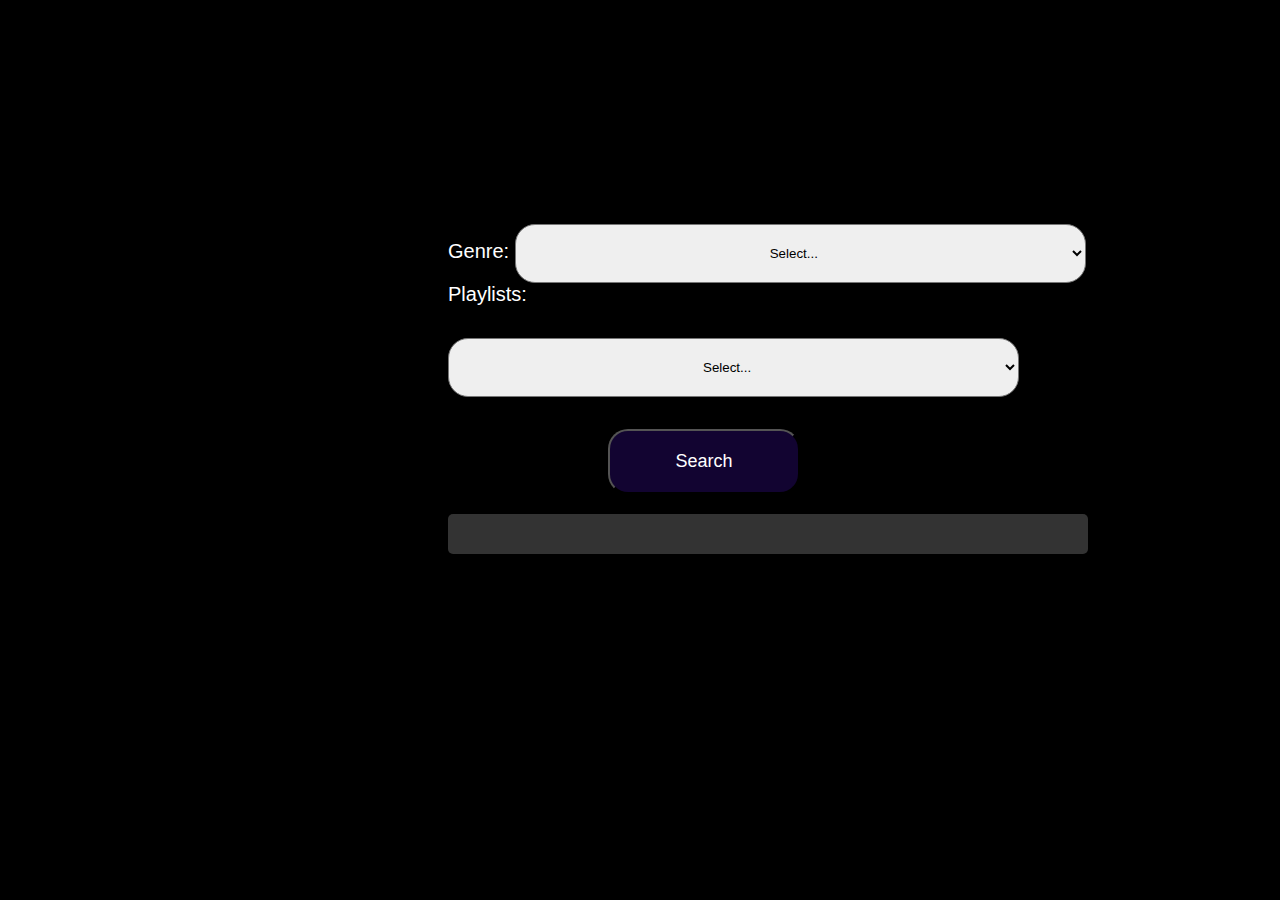
==== index.html @ 5941507d "removes few code" ====
<!DOCTYPE html>
<html lang='en'>
<head>
    <meta charset='UTF-8'>
    <meta name='viewport' content='width=device-width, initial-scale=1.0'>
    <title>Musica Web App</title>
    <link rel='stylesheet' type='text/css' href='styles.css'>
</head>
<body>
    <div class='container'>
        <form action=''>
            <input type='hidden' id='hidden_token'>
            <div>
                <label for='Genre'>Genre:</label>
                <select name='' id='select_genre' class='form-control form-control-sm col-sm-10'>
                    <option>Select...</option>
                </select>
            </div>
            <div >
                <label for='Genre' class='form-label'>Playlists:</label>
                <select name='' id='select_playlist' class='form-control form-control-sm col-sm-10'>
                    <option>Select...</option>
                </select>
            </div>
            <div>
                <button type='submit' id='btn_submit' class='btn btn-success col-sm-12'>Search</button>
            </div>
        </form>
        <div class='row'>
            <div>
                <div class='list-group song-list'>
                </div>
            </div>
            <div  id='song-detail'>
            </div>
        </div>
    </div>
    <script src="https://code.jquery.com/jquery-3.2.1.slim.min.js"></script>
    <script src="https://cdnjs.cloudflare.com/ajax/libs/popper.js/1.12.9/umd/popper.min.js"></script>
    <script src="https://maxcdn.bootstrapcdn.com/bootstrap/4.0.0/js/bootstrap.min.js"></script>
    <script src='musica.js' type='text/javascript'></script>
</body>
</html>
---- styles.css ----
body {
    font-family: 'Franklin Gothic Medium', 'Arial Narrow', Arial, sans-serif;
    font-size: 20px;
    align-items: center;
    margin: 15%;
    margin-left: 35%;
    background-color: black;
    color: #fff;
}
.btn {
    border-radius: 20px;
    width: 30%;
    padding: 20px 8px;
    border-color: black 2px;
    color: #fff;
    cursor: pointer;
    background-color: #120431;
    margin-top: 5%;
    font-size: 18px;
    margin-left: 25%;
}

.form-control {
    border-radius: 20px;
    padding: 20px 250px;
    margin-top: 5%;
}

label {
    padding-top: 5px;
}

.list-group-item {
    border: 1px solid #ccc;
    border-radius: 5px;
    margin-bottom: 5px;
    padding: 10px;
}

.song-list {
    margin-top: 20px;
}

#song-detail {
    background-color: #333;
    color: #fff;
    padding: 20px;
    border-radius: 5px;
}
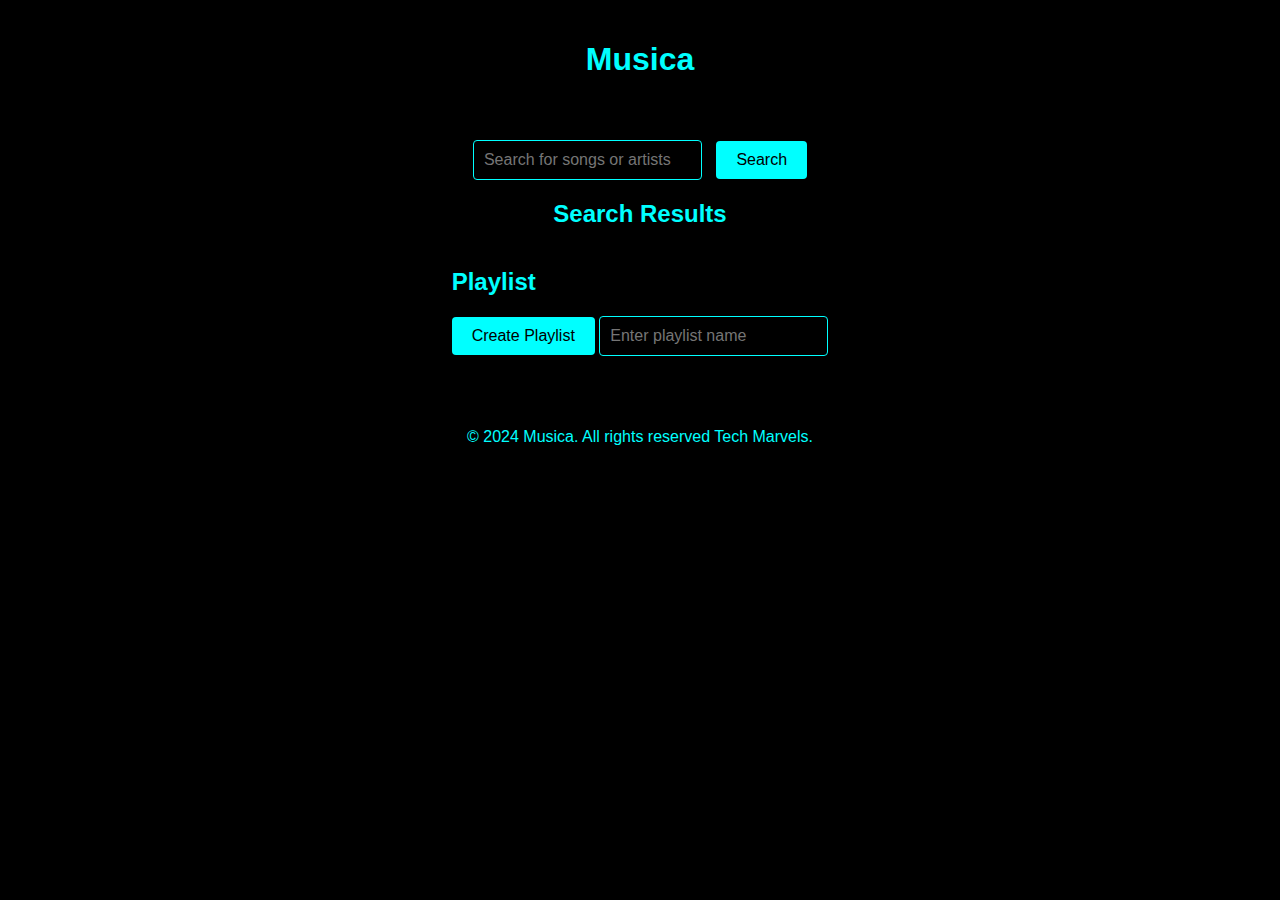
==== commit f5d046f9: "adds new stylings" ====
--- a/index.html
+++ b/index.html
@@ -1,43 +1,40 @@
 <!DOCTYPE html>
-<html lang='en'>
+<html lang="en">
 <head>
-    <meta charset='UTF-8'>
-    <meta name='viewport' content='width=device-width, initial-scale=1.0'>
-    <title>Musica Web App</title>
-    <link rel='stylesheet' type='text/css' href='styles.css'>
+    <meta charset="UTF-8">
+    <meta name="viewport" content="width=device-width, initial-scale=1.0">
+    <title>Music App</title>
+    <link rel="stylesheet" href="styles.css">
 </head>
 <body>
-    <div class='container'>
-        <form action=''>
-            <input type='hidden' id='hidden_token'>
-            <div>
-                <label for='Genre'>Genre:</label>
-                <select name='' id='select_genre' class='form-control form-control-sm col-sm-10'>
-                    <option>Select...</option>
-                </select>
-            </div>
-            <div >
-                <label for='Genre' class='form-label'>Playlists:</label>
-                <select name='' id='select_playlist' class='form-control form-control-sm col-sm-10'>
-                    <option>Select...</option>
-                </select>
-            </div>
-            <div>
-                <button type='submit' id='btn_submit' class='btn btn-success col-sm-12'>Search</button>
-            </div>
-        </form>
-        <div class='row'>
-            <div>
-                <div class='list-group song-list'>
-                </div>
-            </div>
-            <div  id='song-detail'>
-            </div>
-        </div>
-    </div>
-    <script src="https://code.jquery.com/jquery-3.2.1.slim.min.js"></script>
-    <script src="https://cdnjs.cloudflare.com/ajax/libs/popper.js/1.12.9/umd/popper.min.js"></script>
-    <script src="https://maxcdn.bootstrapcdn.com/bootstrap/4.0.0/js/bootstrap.min.js"></script>
-    <script src='musica.js' type='text/javascript'></script>
+    <header>
+        <h1>Musica</h1>
+    </header>
+
+    <main>
+        <section>
+            <input type="text" id="searchInput" placeholder="Search for songs or artists">
+            <button id="searchButton">Search</button>
+        </section>
+
+        <section>
+            <h2>Search Results</h2>
+            <ul id="resultsList"></ul>
+        </section>
+
+        <section>
+            <h2>Playlist</h2>
+            <button id="createPlaylistButton">Create Playlist</button>
+            <input type="text" id="playlistNameInput" placeholder="Enter playlist name">
+            <ul id="playlistSongs"></ul>
+            
+        </section>
+    </main>
+
+    <footer>
+        <p>&copy; 2024 Musica. All rights reserved Tech Marvels.</p>
+    </footer>
+
+    <script src="musica.js"></script>
 </body>
 </html>--- a/styles.css
+++ b/styles.css
@@ -1,49 +1,130 @@
 body {
-    font-family: 'Franklin Gothic Medium', 'Arial Narrow', Arial, sans-serif;
-    font-size: 20px;
+    font-family: Arial, sans-serif;
+    margin: 0;
+    padding: 0;
+    background-color: #000;
+    color: #00ffff;
+  }
+  
+ 
+  header {
+    background-color: #000;
+    color: #00ffff;
+    padding: 20px;
+    text-align: center;
+  }
+  
+
+  main {
+    padding: 20px;
+    display: flex;
+    flex-direction: column;
     align-items: center;
-    margin: 15%;
-    margin-left: 35%;
-    background-color: black;
-    color: #fff;
-}
-.btn {
-    border-radius: 20px;
-    width: 30%;
-    padding: 20px 8px;
-    border-color: black 2px;
-    color: #fff;
+  }
+  
+
+  .search-container {
+    display: flex;
+    align-items: center;
+    margin-bottom: 20px;
+  }
+  
+  #searchInput {
+    padding: 10px;
+    font-size: 16px;
+    border: 1px solid #00ffff;
+    border-radius: 4px;
+    background-color: #000;
+    color: #00ffff;
+    margin-right: 10px;
+  }
+  
+  #searchButton {
+    padding: 10px 20px;
+    font-size: 16px;
+    background-color: #00ffff;
+    color: #000;
+    border: none;
+    border-radius: 4px;
     cursor: pointer;
-    background-color: #120431;
-    margin-top: 5%;
-    font-size: 18px;
-    margin-left: 25%;
-}
+  }
+  
+ 
+  #resultsList {
+    list-style-type: none;
+    padding: 0;
+    width: 100%;
+  }
+  
+  #resultsList li {
+    margin-bottom: 10px;
+    display: flex;
+    justify-content: space-between;
+    align-items: center;
+  }
+  
+  #resultsList li a {
+    color: #00ffff;
+    text-decoration: none;
+  }
+  
+  #resultsList li button {
+    padding: 5px 10px;
+    font-size: 14px;
+    background-color: #00ffff;
+    color: #000;
+    border: none;
+    border-radius: 4px;
+    cursor: pointer;
+  }
+  
 
-.form-control {
-    border-radius: 20px;
-    padding: 20px 250px;
-    margin-top: 5%;
-}
-
-label {
-    padding-top: 5px;
-}
-
-.list-group-item {
-    border: 1px solid #ccc;
-    border-radius: 5px;
-    margin-bottom: 5px;
+  #createPlaylistButton {
+    padding: 10px 20px;
+    font-size: 16px;
+    background-color: #00ffff;
+    color: #000;
+    border: none;
+    border-radius: 4px;
+    cursor: pointer;
+    margin-bottom: 10px;
+  }
+  
+  #playlistNameInput {
     padding: 10px;
-}
-
-.song-list {
-    margin-top: 20px;
-}
-
-#song-detail {
-    background-color: #333;
-    color: #fff;
-    padding: 20px;
-    border-radius: 5px;
-}
+    font-size: 16px;
+    border: 1px solid #00ffff;
+    border-radius: 4px;
+    background-color: #000;
+    color: #00ffff;
+    margin-bottom: 10px;
+  }
+  
+  #playlistSongs {
+    list-style-type: none;
+    padding: 0;
+    width: 100%;
+  }
+  
+  #playlistSongs li {
+    margin-bottom: 10px;
+  }
+  
+  #playButton {
+    padding: 10px 20px;
+    font-size: 16px;
+    background-color: #00ffff;
+    color: #000;
+    border: none;
+    border-radius: 4px;
+    cursor: pointer;
+  }
+  
+  
+  footer {
+    background-color: #000;
+    color: #00ffff;
+    padding: 10px;
+    text-align: center;
+  }
+  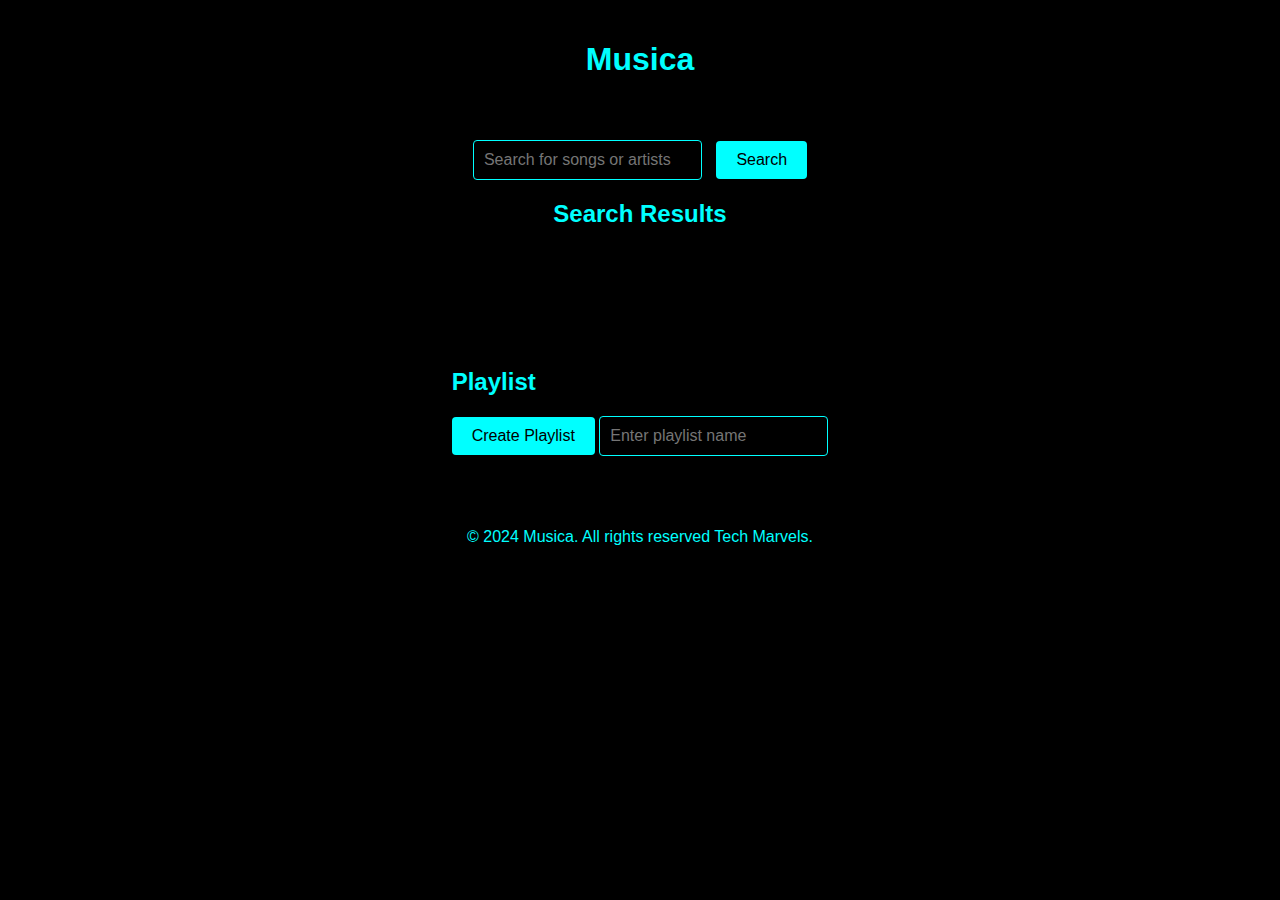
==== commit 0313e492: "makes new changes" ====
--- a/index.html
+++ b/index.html
@@ -19,7 +19,7 @@
 
         <section>
             <h2>Search Results</h2>
-            <ul id="resultsList"></ul>
+            <div id="resultsList"></div>
         </section>
 
         <section>
--- a/styles.css
+++ b/styles.css
@@ -51,9 +51,11 @@
   
  
   #resultsList {
-    list-style-type: none;
-    padding: 0;
-    width: 100%;
+    padding: 50px;
+    gap:20px;
+    display: flex;
+    flex-wrap: wrap;
+    width: 80%;
   }
   
   #resultsList li {
@@ -61,11 +63,6 @@
     display: flex;
     justify-content: space-between;
     align-items: center;
-  }
-  
-  #resultsList li a {
-    color: #00ffff;
-    text-decoration: none;
   }
   
   #resultsList li button {
@@ -127,4 +124,16 @@
     padding: 10px;
     text-align: center;
   }
-  +  
+ 
+  .listItems a{
+    text-decoration: none;
+    color: #00ffff;
+
+  }
+
+  .listItems{
+    width: 10%;
+    background-color: yellow;
+    
+  }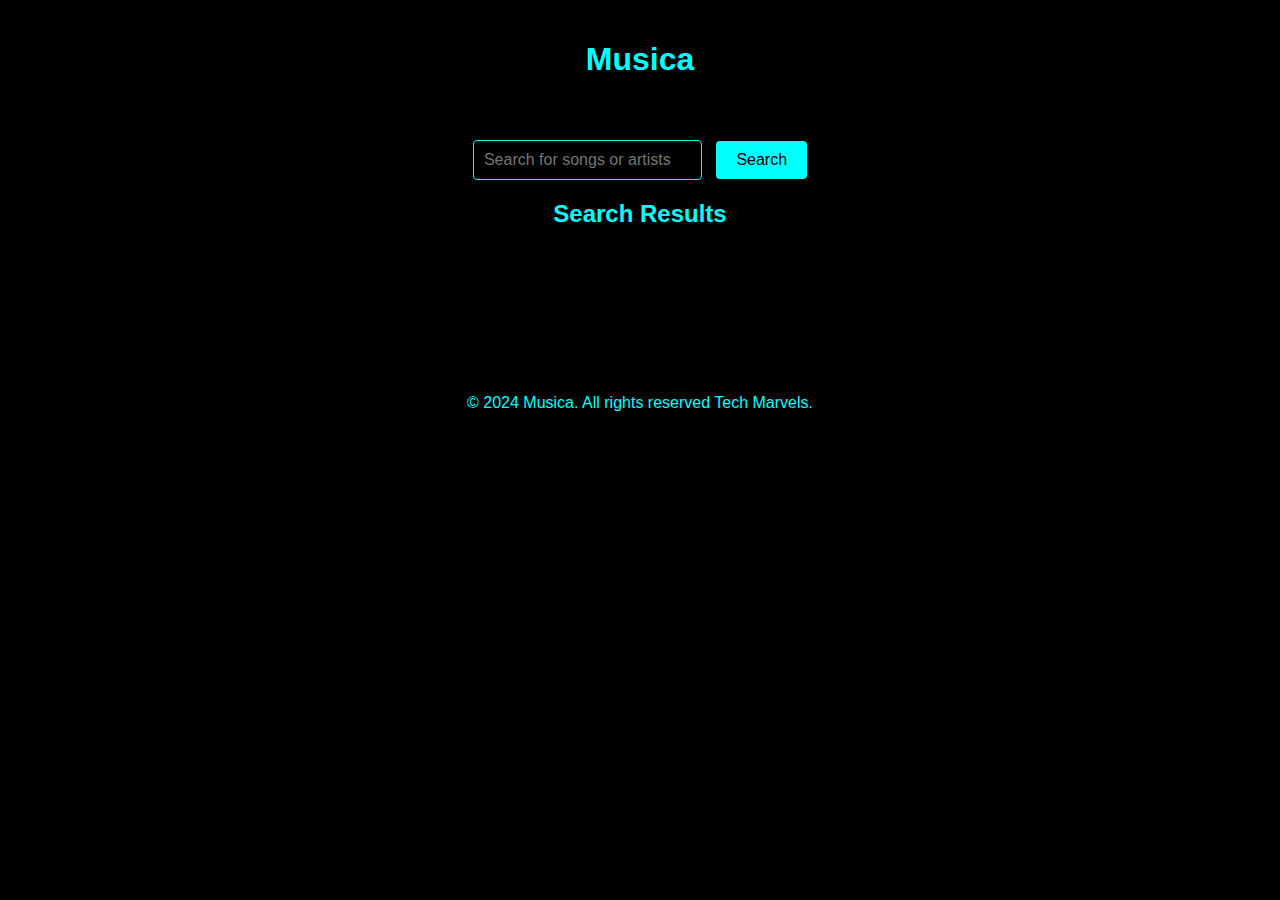
==== commit 86403e52: "done changes" ====
--- a/index.html
+++ b/index.html
@@ -18,17 +18,17 @@
         </section>
 
         <section>
-            <h2>Search Results</h2>
+            <h2 id="result">Search Results</h2>
             <div id="resultsList"></div>
         </section>
 
-        <section>
+        <!-- <section>
             <h2>Playlist</h2>
             <button id="createPlaylistButton">Create Playlist</button>
             <input type="text" id="playlistNameInput" placeholder="Enter playlist name">
             <ul id="playlistSongs"></ul>
             
-        </section>
+        </section> -->
     </main>
 
     <footer>
--- a/styles.css
+++ b/styles.css
@@ -56,6 +56,11 @@
     display: flex;
     flex-wrap: wrap;
     width: 80%;
+    margin-left: 10%;
+  }
+
+  #result{
+    text-align: center;
   }
   
   #resultsList li {
@@ -129,11 +134,25 @@
   .listItems a{
     text-decoration: none;
     color: #00ffff;
-
   }
 
   .listItems{
     width: 10%;
-    background-color: yellow;
+    height: 155px;
+    padding: 40px;
+    background-color: rgb(30, 28, 48);
+    text-align: center;
+  }
+
+  @media screen and (min-width: 280px) and (max-width:480){
+    .listItems{
+      width: 35%;
+      height: 155px;
+      padding: 23px;
+      margin-left: 434px;
+      background-color: rgb(30, 28, 48);
+      text-align: right;
+    }
     
+ 
   }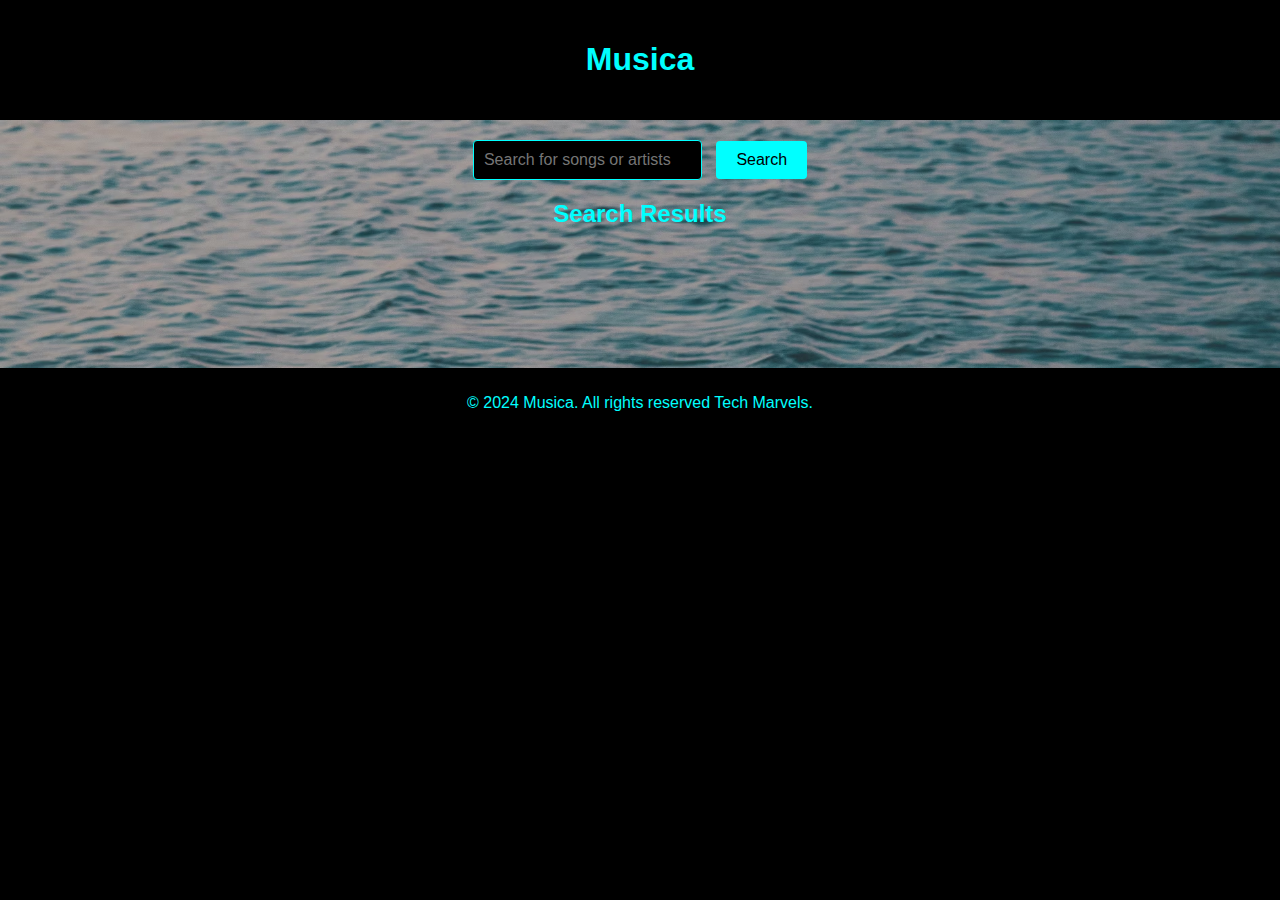
==== commit 3ff5e0d6: "added background" ====
--- a/index.html
+++ b/index.html
@@ -11,7 +11,7 @@
         <h1>Musica</h1>
     </header>
 
-    <main>
+    <main id="searchSection">
         <section>
             <input type="text" id="searchInput" placeholder="Search for songs or artists">
             <button id="searchButton">Search</button>
--- a/styles.css
+++ b/styles.css
@@ -56,7 +56,7 @@
     display: flex;
     flex-wrap: wrap;
     width: 80%;
-    margin-left: 10%;
+    margin-left: 14%;
   }
 
   #result{
@@ -144,6 +144,12 @@
     text-align: center;
   }
 
+  #searchSection{
+    background-image: url('music.avif');
+    background-size: cover;
+    
+  }
+
   @media screen and (min-width: 280px) and (max-width:480){
     .listItems{
       width: 35%;
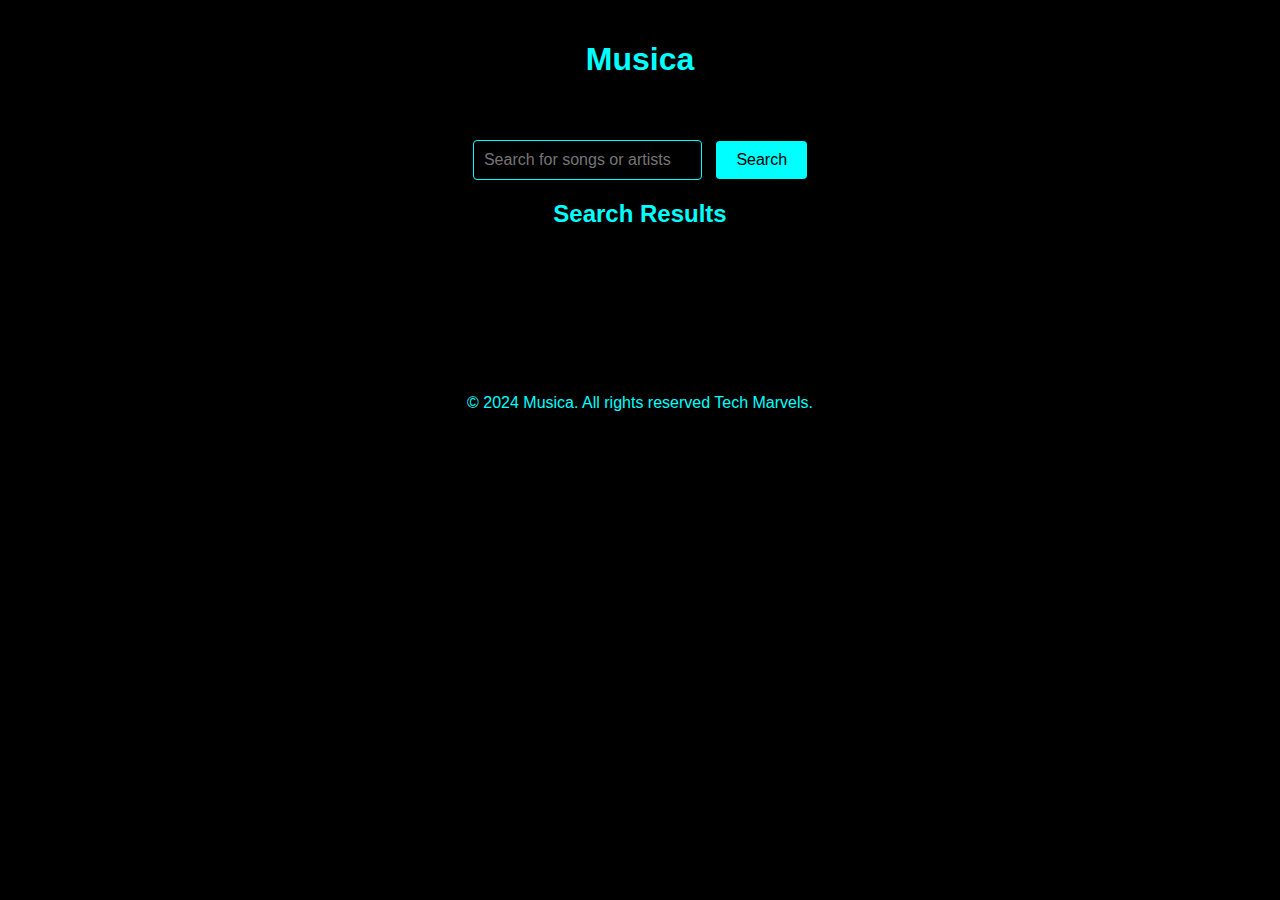
==== commit 26448949: "added js work" ====
--- a/index.html
+++ b/index.html
@@ -22,6 +22,8 @@
             <div id="resultsList"></div>
         </section>
 
+        
+
         <!-- <section>
             <h2>Playlist</h2>
             <button id="createPlaylistButton">Create Playlist</button>
--- a/styles.css
+++ b/styles.css
@@ -131,24 +131,51 @@
   }
   
  
-  .listItems a{
+  .listItems {
+    margin-bottom: 20px;
+    border: 1px solid #ccc;
+    padding: 10px;
+    position: relative; /* Ensure positioning context for absolute positioning of button */
+    text-align: center; /* Center the content */
+  }
+  
+  .listItems img {
+    width: 200px; /* Enlarge the image size */
+    height: 200px; /* Enlarge the image size */
+    display: block;
+    margin: 0 auto 10px; /* Center the image and add space below */
+    cursor: pointer; /* Change cursor to pointer on hover */
+  }
+  
+  .listItems h3 {
+    margin: 0;
+  }
+  
+  .listItems .listenButton {
+    position: absolute;
+    bottom: 10px; /* Adjust button position from bottom */
+    left: 50%;
+    transform: translateX(-50%); /* Center the button horizontally */
     text-decoration: none;
-    color: #00ffff;
+    color: #333;
+    background-color: #f8f8f8;
+    padding: 5px 10px;
+    border: 1px solid #ccc;
+    border-radius: 5px;
   }
+  
+  .listItems .listenButton:hover {
+    background-color: #e0e0e0;
+  }
+  
 
-  .listItems{
-    width: 10%;
-    height: 155px;
-    padding: 40px;
-    background-color: rgb(30, 28, 48);
-    text-align: center;
-  }
 
-  #searchSection{
-    background-image: url('music.avif');
-    background-size: cover;
-    
-  }
+
+
+
+
+ 
+  
 
   @media screen and (min-width: 280px) and (max-width:480){
     .listItems{
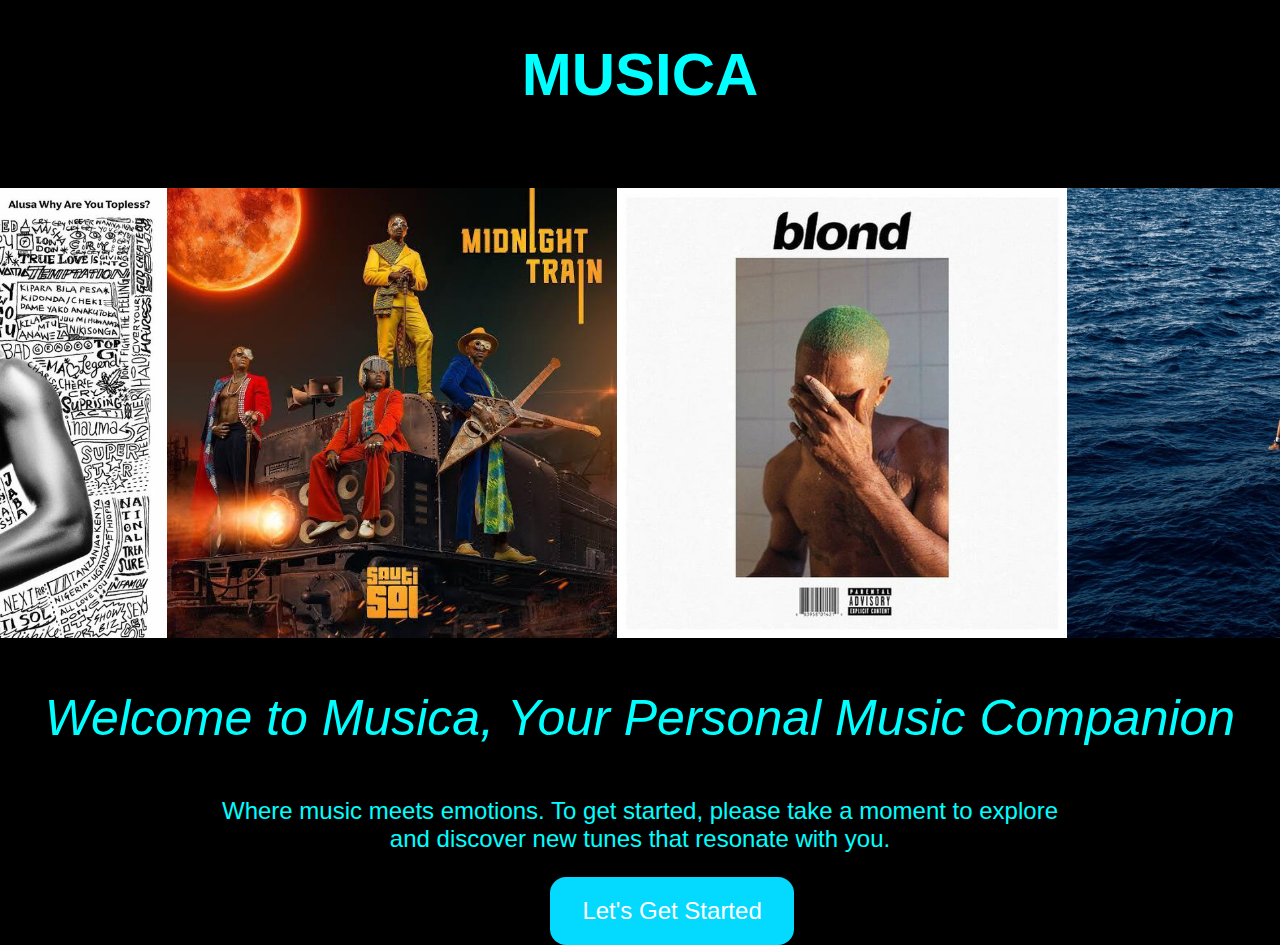
==== commit aef0d43f: "Merge pull request #16 from cheshari-pearl/gloria_branch" ====
--- a/index.html
+++ b/index.html
@@ -4,39 +4,40 @@
     <meta charset="UTF-8">
     <meta name="viewport" content="width=device-width, initial-scale=1.0">
     <title>Music App</title>
-    <link rel="stylesheet" href="styles.css">
+    <link rel="stylesheet" href="style.css">
 </head>
 <body>
-    <header>
-        <h1>Musica</h1>
-    </header>
-
-    <main id="searchSection">
-        <section>
-            <input type="text" id="searchInput" placeholder="Search for songs or artists">
-            <button id="searchButton">Search</button>
-        </section>
-
-        <section>
-            <h2 id="result">Search Results</h2>
-            <div id="resultsList"></div>
-        </section>
-
-        
-
-        <!-- <section>
-            <h2>Playlist</h2>
-            <button id="createPlaylistButton">Create Playlist</button>
-            <input type="text" id="playlistNameInput" placeholder="Enter playlist name">
-            <ul id="playlistSongs"></ul>
-            
-        </section> -->
-    </main>
-
-    <footer>
-        <p>&copy; 2024 Musica. All rights reserved Tech Marvels.</p>
-    </footer>
-
+    <div class="navbar">
+        <h1>MUSICA </h1>
+    </div>
+    <div id="image-container">
+        <img src="Images/image.png" alt="Image 1" class="image">
+        <img src="Images/image (1).png" alt="Image 2" class="image">
+        <img src="Images/image (2).png" alt="Image 3" class="image">
+        <img src="Images/image (3).png" alt="Image 4" class="image">
+        <img src="Images/image (4).png" alt="Image 5" class="image">
+        <img src="Images/image (4).png" alt="Image 6" class="image">
+        <img src="Images/image (5).png" alt="Image 7" class="image">
+        <img src="Images/skz.jpg" alt="Image 8" class="image">
+        <img src="Images/xg-woke-up-single-5th-album-cover.jpeg" alt="Image 9" class="image">
+        <img src="Images/d.o..png" alt="Image 10" class="image">
+        <img src="Images/image (1).png" alt="Image 1" class="image">
+        <img src="Images/image (2).png" alt="Image 2" class="image">
+        <img src="Images/image (6).png" alt="Image 3" class="image">
+        <img src="Images/image (7).png" alt="Image 4" class="image">
+        <img src="Images/image (8).png" alt="Image 5" class="image">
+        <img src="Images/image (9).png" alt="Image 6" class="image">
+        <img src="Images/image (5).png" alt="Image 7" class="image">
+        <img src="Images/image (10).png" alt="Image 8" class="image">
+        <img src="Images/image (11).png" alt="Image 9" class="image">
+        <img src="Images/image (4).png" alt="Image 10" class="image">
+    </div>
+    <div class="landing_text">
+        <p class="welcome_message"><i>Welcome to Musica, Your Personal Music Companion</i></p>
+        <p class="text">Where music meets emotions. To get started, please take a moment to explore<br>
+        and discover new tunes that resonate with you.</p>
+    </div>
+        <button class="btn_start"><a href="/search.html">Let's Get Started</a></button>
     <script src="musica.js"></script>
 </body>
 </html>--- a/style.css
+++ b/style.css
@@ -0,0 +1,178 @@
+body {
+  font-family: Arial, sans-serif;
+  margin: 0;
+  padding: 0;
+  background-color: #000;
+  color: #00FFFF;
+}
+header {
+  background-color: #000;
+  color: #00FFFF;
+  padding: 20px;
+  text-align: center;
+}
+main {
+  padding: 20px;
+  display: flex;
+  flex-direction: column;
+  align-items: center;
+}
+.search-container {
+  display: flex;
+  align-items: center;
+  margin-bottom: 20px;
+}
+#searchInput {
+  padding: 10px;
+  font-size: 16px;
+  border: 1px solid #00FFFF;
+  border-radius: 4px;
+  background-color: #000;
+  color: #00FFFF;
+  margin-right: 10px;
+}
+#searchButton {
+  padding: 10px 20px;
+  font-size: 16px;
+  background-color: #00FFFF;
+  color: #000;
+  border: none;
+  border-radius: 4px;
+  cursor: pointer;
+}
+#resultsList {
+  padding: 50px;
+  gap:20px;
+  display: flex;
+  flex-wrap: wrap;
+  width: 80%;
+  margin-left: 14%;
+}
+#result{
+  text-align: center;
+}
+#resultsList li {
+  margin-bottom: 10px;
+  display: flex;
+  justify-content: space-between;
+  align-items: center;
+}
+#resultsList li button {
+  padding: 5px 10px;
+  font-size: 14px;
+  background-color: #00FFFF;
+  color: #000;
+  border: none;
+  border-radius: 4px;
+  cursor: pointer;
+}
+#search-footer {
+  background-color: #000;
+  color: #00FFFF;
+  padding: 10px;
+  text-align: center;
+}
+.listItems {
+  margin-bottom: 20px;
+  border: 1px solid #ccc;
+  padding: 10px;
+  position: relative;
+  text-align: center;
+}
+.listItems img {
+  width: 200px;
+  height: 200px;
+  display: block;
+  margin: 0 auto 10px;
+  cursor: pointer;
+}
+.listItems h3 {
+  margin: 0;
+}
+.listItems .listenButton {
+  position: absolute;
+  bottom: 10px;
+  left: 50%;
+  transform: translateX(-50%);
+  text-decoration: none;
+  color: #333;
+  background-color: #F8F8F8;
+  padding: 5px 10px;
+  border: 1px solid #ccc;
+  border-radius: 5px;
+}
+.listItems .listenButton:hover {
+  background-color: #E0E0E0;
+}
+.navbar {
+  text-align: center;
+  font-size: 30px;
+}
+.nav ul{
+  display: flex;
+  flex-direction: row;
+  gap: 300px;
+  font-size: 20px;
+  text-decoration: none;
+
+}
+.btn_start{
+  background-color: #04D9FF;
+  border-radius: 16px;
+  border: none;
+  padding: 20px 32px;
+  font-size: 24px;
+  cursor: pointer;
+  margin-left: 43%;
+  box-shadow: 0 8px 16px 0 rgba(0,0,0,0.2), 0 6px 20px 0 rgba(0,0,0,0.19);
+}
+.btn_start a{
+text-decoration: none;
+color: #fff;
+}
+#image-container {
+  position: relative;
+  width: 100%;
+  height: 80vh;
+  display: flex;
+  justify-content: center;
+  align-items: center;
+  cursor: pointer;
+  overflow: hidden;
+}
+.image {
+  object-fit: cover;
+  display: inline-block;
+  width: 450px;
+  height: 450px;
+  animation: scroll 20s linear infinite;
+  margin-top: -15%;
+}
+@keyframes scroll {
+  /* 0% {
+      transform: translateX(0);
+  } */
+  100% {
+      transform: translateX(calc(-250px * 11));
+  }
+}
+.welcome_message{
+font-size: 50px;
+font-family: Arial, sans-serif;
+text-align: center;
+}
+.text{
+font-size: 24px;
+text-align: center;
+}
+.landing_text{
+margin-top: -18%;
+}
+
+
+
+
+
+
+
+
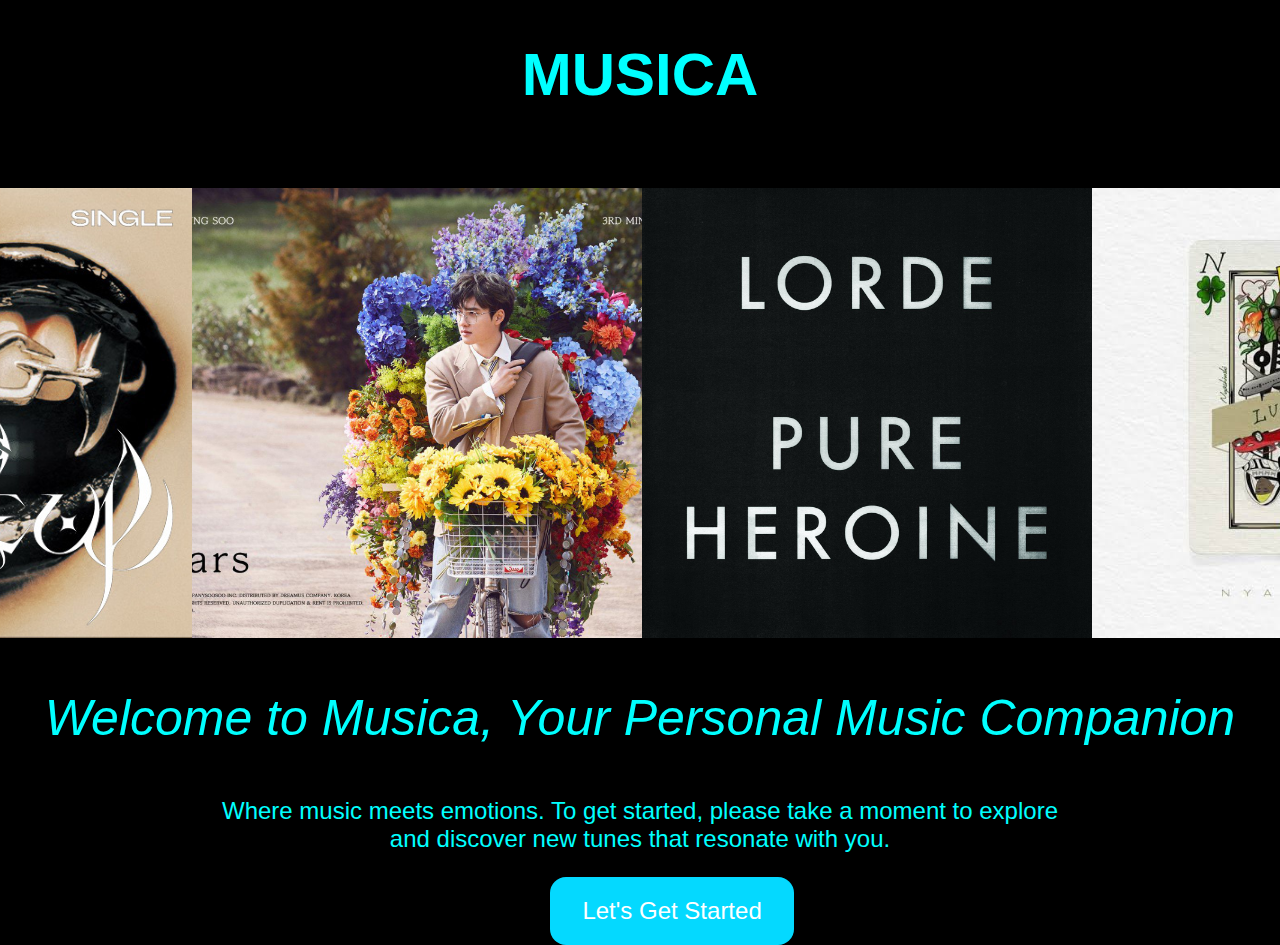
==== commit a86ae689: "made changes" ====
--- a/index.html
+++ b/index.html
@@ -37,7 +37,7 @@
         <p class="text">Where music meets emotions. To get started, please take a moment to explore<br>
         and discover new tunes that resonate with you.</p>
     </div>
-        <button class="btn_start"><a href="/search.html">Let's Get Started</a></button>
+        <button class="btn_start"><a href="search.html">Let's Get Started</a></button>
     <script src="musica.js"></script>
 </body>
 </html>